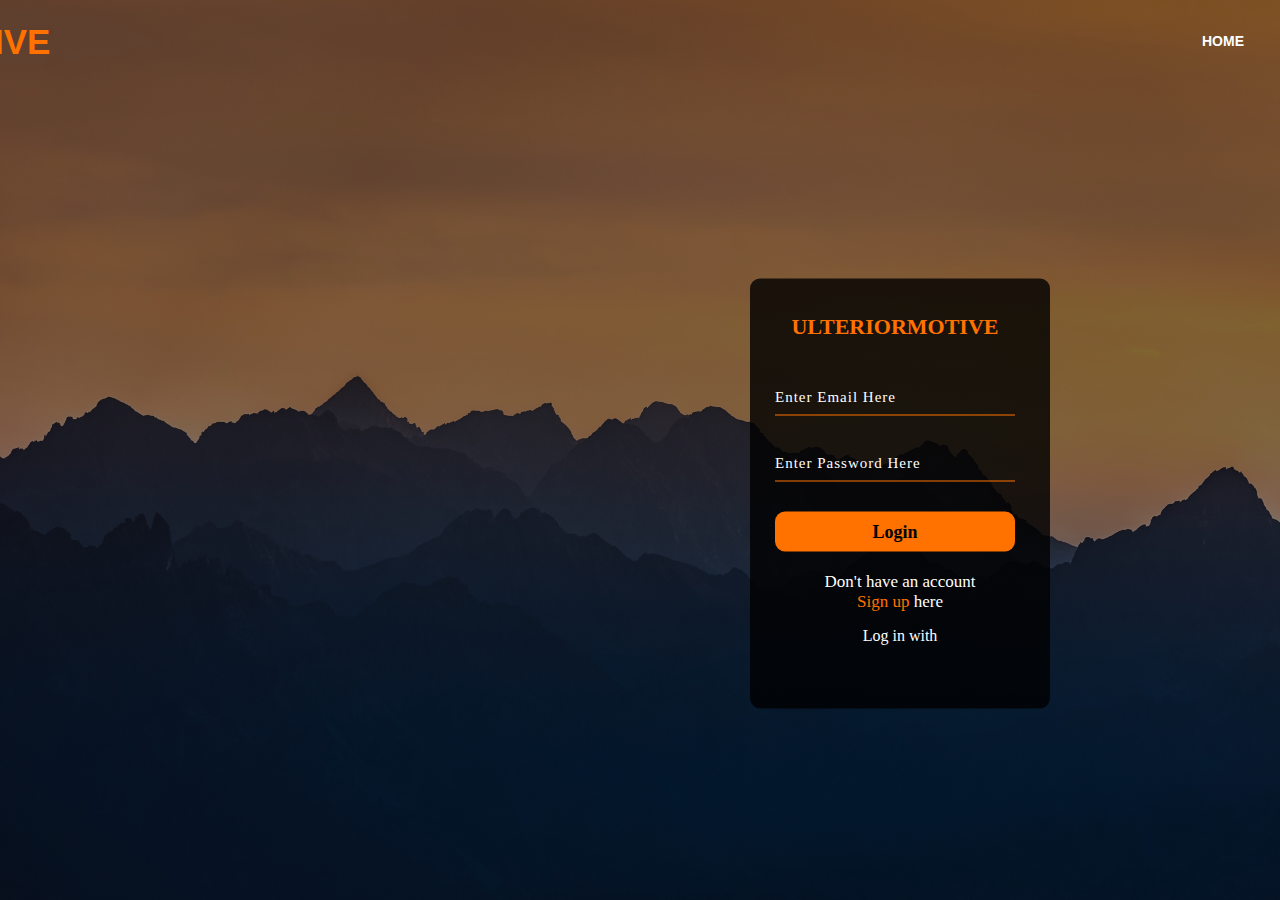
==== test8.html @ e05237f9 "Add files via upload" ====
<!DOCTYPE html>
<html lang="en">
<head>
    <title>ULTERIOR-MOTIVE</title>
    <link rel="stylesheet" href="test.css">
	<style>
th, td {padding:30px}
	</style>	

</head>
<body>

    <div class="main">
        <div class="navbar">
            <div class="icon">
                <h2 class="logoss">ULTERIORMOTIVE</h2>
            </div>

            <div class="menus">
                <ul>
                    <li><a href="test7.html">HOME</a></li>
                    <li><a href="test8.html">ABOUT</a></li>
                    <li><a href="test9.html">CONTACT</a></li>
                </ul>
            </div>
        </div> 
		<div class="form">
                    <h2>ULTERIORMOTIVE</h2>
                    <input type="email" name="email" placeholder="Enter Email Here">
                    <input type="password" name="" placeholder="Enter Password Here">
                    <button class="btnn"><a href="test6.html">Login</a></button>

                    <p class="link">Don't have an account<br>
                    <a href="test5.html">Sign up </a> here</a></p>
                    <p class="liw">Log in with</p>

                    <div class="icons">
                        <a href="facebook.com/login"><ion-icon name="logo-facebook"></ion-icon></a>
                        <a href="instagram.com/login"><ion-icon name="logo-instagram"></ion-icon></a>
                        <a href="x.com/login"><ion-icon name="logo-twitter"></ion-icon></a>
                        <a href="google.com/login"><ion-icon name="logo-google"></ion-icon></a>
                        <a href="skype.com/login"><ion-icon name="logo-skype"></ion-icon></a>
                    </div>
					</div> 
                    </div>
					
</body>
</html>
---- test.css ----
*{
    margin: 0;
    padding: 0;
}

.main{
    width: 100%;
    background: linear-gradient(to top, rgba(0,0,0,0.5)50%,rgba(0,0,0,0.5)50%), url(1.jpg);
    background-position: center;
    background-size: cover;
    height: 100vh;
	
}

.navbar{
    width: 1200px;
    height: 75px;
    margin: auto;
}

.icon{
    width: 200px;
    float: left;
    height: 70px;
}
.logoss{
    color: #ff7200;
    font-size: 35px;
    font-family: Arial;
 
    padding-top: 10px;
    margin-top: 12px;
	position: relative;
	left: -300px;
 
}

.logo{
    color: #ff7200;
    font-size: 35px;
    font-family: Arial;
   padding-left: 20px;
    float: left;
    padding-top: 10px;
    margin-top: 12px
}

.menu{
    height: 55px;
  display: flex;
  justify-content: space-between;
  align-items: center;
  padding-left: 700px;
}
.menus{
    height: 55px;
  display: flex;
  justify-content: space-between;
  align-items: center;
  padding-left: 700px;
  position: relative;
	left: 200px;
}
.vid{
    float: left;
   height: 0px;
   filter: drop-shadow(10px 20px 3px);
   position: relative;
   top: -400px;
   left: 1000px;
}
.vid3{
    float: left;
   height: 0px;
   filter: drop-shadow(10px 20px 3px black);
   position: relative;
   top: 75px;
   left: 665px;
}
.vid2{
    float: left;
   height: 0px;
   filter: drop-shadow(10px 20px 3px);
   position: relative;
   top: -200px;
   left: 1200px;
}

ul{
    float: left;
    display: flex;
    justify-content: center;
    align-items: center;
}

ul li{
    list-style: none;
    margin-left: 62px;
    margin-top: 27px;
    font-size: 14px;
}

ul li a{
    text-decoration: none;
    color: #fff;
    font-family: Arial;
    font-weight: bold;
    transition: 0.4s ease-in-out;
}

ul li a:hover{
    color: #ff7200;
}

.btn{
    width: 100px;
    height: 40px;
    background: #ff7200;
    border: 2px solid #ff7200;
    margin-top: 13px;
    color: #fff;
    font-size: 15px;
    border-bottom-right-radius: 5px;
    border-bottom-right-radius: 5px;
    transition: 0.2s ease;
    cursor: pointer;
}
.btn:hover{
    color: #000;
}

.btn:focus{
    outline: none;
}


.content{
    width: 1200px;
    height: auto;
    margin: auto;
    color: #fff;
    position: relative;
}

.content .par{
    padding-left: 20px;
    padding-bottom: 25px;
    font-family: Arial;
    letter-spacing: 1.2px;
    line-height: 30px;
}

.content h1{
    font-family: 'Times New Roman';
    font-size: 50px;
    padding-left: 20px;
    margin-top: 9%;
    letter-spacing: 2px;
}

.content .cn{
    width: 160px;
    height: 40px;
    background: #ff7200;
    border: none;
    margin-bottom: 10px;
    margin-left: 20px;
    font-size: 18px;
    border-radius: 10px;
    cursor: pointer;
    transition: .4s ease;
    
}

.content .cn a{
    text-decoration: none;
    color: #000;
    transition: .3s ease;
}

.cn:hover{
    background-color: #fff;
}
.content .cns{
    width: 160px;
    height: 40px;
    background: #ff7200;
    border: none;
    margin-bottom: 10px;
    margin-left: 20px;
    font-size: 18px;
    border-radius: 10px;
    cursor: pointer;
    transition: .4s ease;
    
}

.content .cns a{
    text-decoration: none;
    color: #000;
    transition: .3s ease;
}

.cns:hover{
    background-color: #fff;
}

.content span{
    color: #ff7200;
    font-size: 65px
}

.form{
    width: 250px;
    height: 380px;
    background: linear-gradient(to top, rgba(0,0,0,0.8)50%,rgba(0,0,0,0.8)50%);
    position: absolute;
    top: 300px;
    left: 750px;
    transform: translate(0%,-5%);
    border-radius: 10px;
    padding: 25px;
}

.form h2{
    width: 220px;
    font-family: 'Times New Roman';
    text-align: center;
    color: #ff7200;
    font-size: 22px;
    margin: 2px;
    padding: 8px;
}

.form input{
    width: 240px;
    height: 35px;
    background: transparent;
    border-bottom: 1px solid #ff7200;
    border-top: none;
    border-right: none;
    border-left: none;
    color: #fff;
    font-size: 15px;
    letter-spacing: 1px;
    margin-top: 30px;
    font-family: 'Times New Roman';
}

.form input:focus{
    outline: none;
}

::placeholder{
    color: #fff;
    font-family: 'Times New Roman';
}

.btnn{
    width: 240px;
    height: 40px;
    background: #ff7200;
    border: none;
    margin-top: 30px;
    font-size: 18px;
    border-radius: 10px;
    cursor: pointer;
    color: #fff;
    transition: 0.4s ease;
	font-family: 'Times New Roman';
}
.btnn:hover{
    background: #fff;
    color: #ff7200;
}
.btnn a{
    text-decoration: none;
    color: #000;
    font-weight: bold;
}
.form .link{
    font-family: 'Times New Roman';
    font-size: 17px;
    padding-top: 20px;
    text-align: center;
	color: #fff;
}
.form .link a{
    text-decoration: none;
    color: #ff7200;
}
.liw{
    padding-top: 15px;
    padding-bottom: 10px;
    text-align: center;
	color: #fff;
}
.icons a{
    text-decoration: none;
    color: #fff;
}
.icons ion-icon{
    color: #fff;
    font-size: 30px;
    padding-left: 14px;
    padding-top: 5px;
    transition: 0.3s ease;
}
.icons ion-icon:hover{
    color: #ff7200;
}
.aboutt h1 {
	font-family: 'Arial';
    font-size: 50px;
    padding-top: 20px;
	margin-top: 70px;
    text-align: center;
	color: #fff;
}
.form h3{
	font-family: 'Times New Roman';
	text-align: center;
	color: #fff;
}
.form h4{
	font-family: 'Arial';
	text-align: center;
}
.aboutt h2 {
	font-family: 'Times New Roman';
    font-size: 50px;
    padding-top: 20px;
	margin-top: 20px;
    text-align: center;
	color: #ff7200;
}
.aboutt h3 {
	font-family: 'Times New Roman';
    font-size: 17px;
    padding-top: 20px;
    text-align: center;
	color: #fff;
}
.contacts h1 {
	font-family: 'Arial';
    font-size: 50px;
    padding-top: 20px;
	margin-top: 70px;
    text-align: center;
	color: #fff;
}
.contacts h2 {
	font-family: 'Times New Roman';
    font-size: 17px;
    padding-top: 20px;
    text-align: center;
	color: #fff;
}
.contacts h3 {
	font-family: 'Times New Roman';
    font-size: 17px;
    padding-top: 20px;
    text-align: center;
	color: #fff;
}
.bikes
{
	filter: drop-shadow(10px 20px 3px);
}
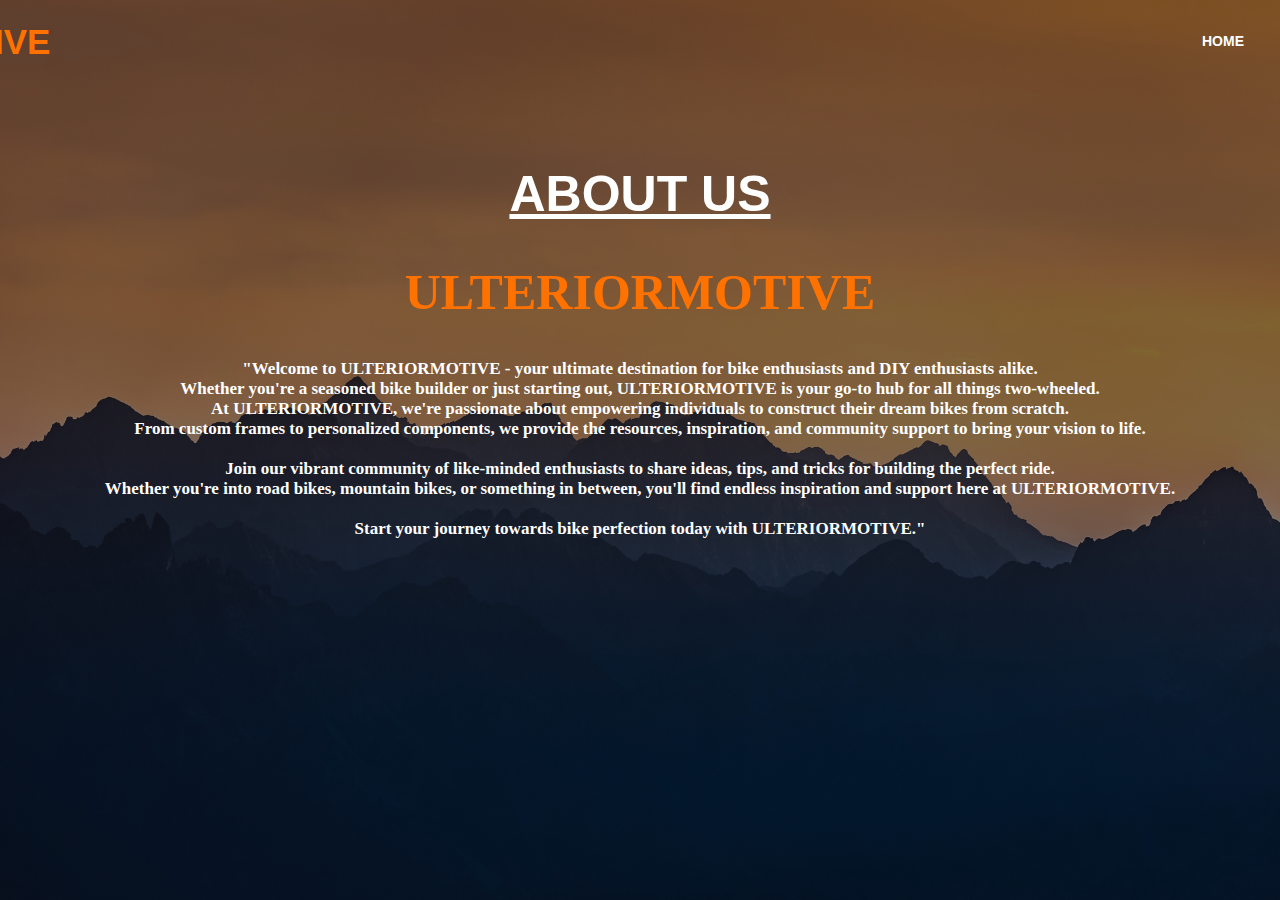
==== commit 4810d54c: "Update test8.html" ====
--- a/test8.html
+++ b/test8.html
@@ -24,25 +24,20 @@
                 </ul>
             </div>
         </div> 
-		<div class="form">
-                    <h2>ULTERIORMOTIVE</h2>
-                    <input type="email" name="email" placeholder="Enter Email Here">
-                    <input type="password" name="" placeholder="Enter Password Here">
-                    <button class="btnn"><a href="test6.html">Login</a></button>
-
-                    <p class="link">Don't have an account<br>
-                    <a href="test5.html">Sign up </a> here</a></p>
-                    <p class="liw">Log in with</p>
-
-                    <div class="icons">
-                        <a href="facebook.com/login"><ion-icon name="logo-facebook"></ion-icon></a>
-                        <a href="instagram.com/login"><ion-icon name="logo-instagram"></ion-icon></a>
-                        <a href="x.com/login"><ion-icon name="logo-twitter"></ion-icon></a>
-                        <a href="google.com/login"><ion-icon name="logo-google"></ion-icon></a>
-                        <a href="skype.com/login"><ion-icon name="logo-skype"></ion-icon></a>
-                    </div>
-					</div> 
+		<div class="aboutt">
+			<h1><u>ABOUT US</u></h1> <h2>ULTERIORMOTIVE</h2>
+			<br>
+			<h3>"Welcome to ULTERIORMOTIVE - your ultimate destination for bike enthusiasts and DIY enthusiasts alike. <br>
+			Whether you're a seasoned bike builder or just starting out, ULTERIORMOTIVE is your go-to hub for all things two-wheeled.<br>
+			At ULTERIORMOTIVE, we're passionate about empowering individuals to construct their dream bikes from scratch. <br>
+			From custom frames to personalized components, we provide the resources, inspiration, and community support to bring your vision to life.<br>
+			<br>
+			Join our vibrant community of like-minded enthusiasts to share ideas, tips, and tricks for building the perfect ride. <br>
+			Whether you're into road bikes, mountain bikes, or something in between, you'll find endless inspiration and support here at ULTERIORMOTIVE.<br>
+			<br>
+			Start your journey towards bike perfection today with ULTERIORMOTIVE." </h3>
+        </div>
                     </div>
 					
 </body>
-</html>+</html>
